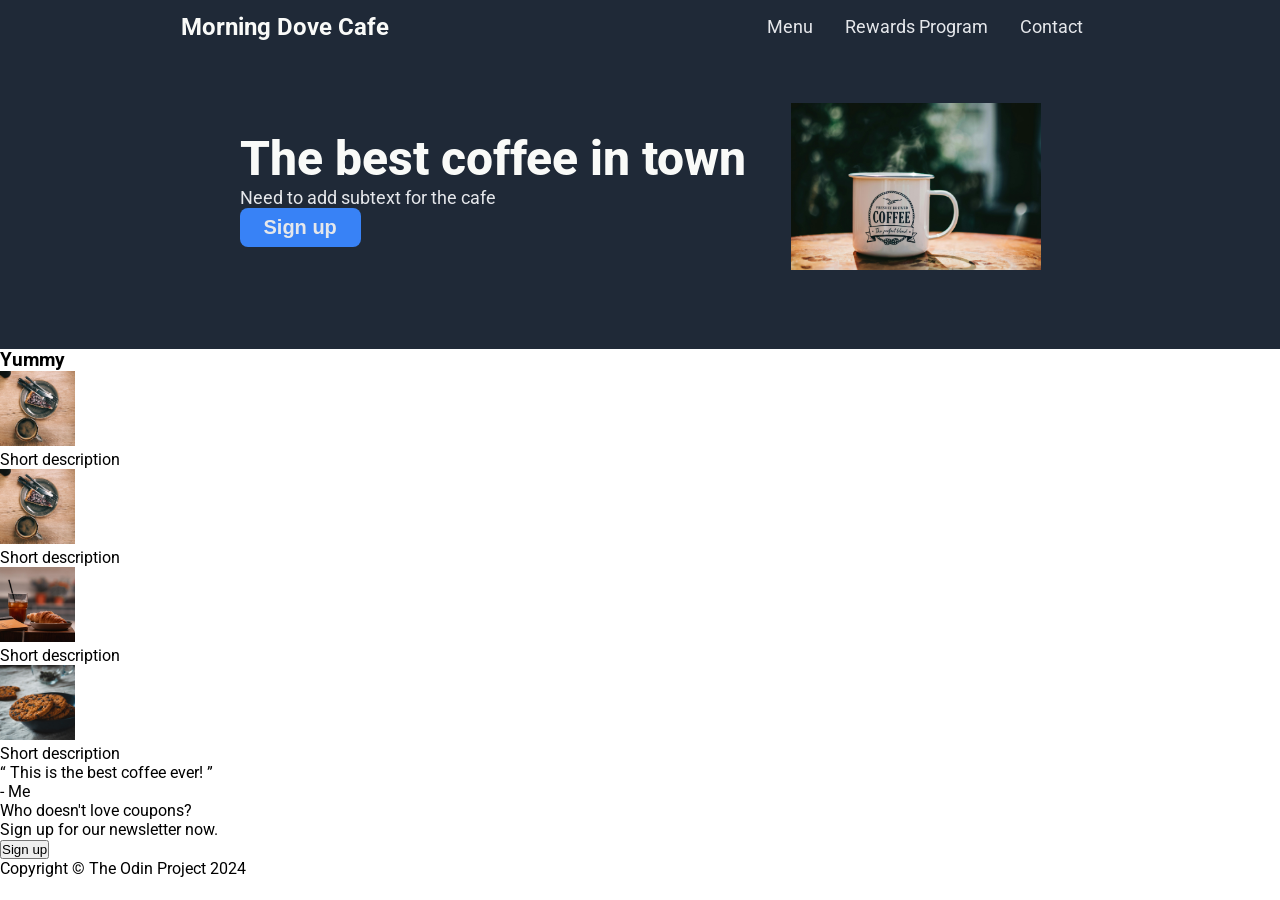
==== index.html @ 026f6066 "Add HTML and CSS for landing page Working on header and hero container" ====
<!DOCTYPE html>
<html lang="en">
<head>
    <meta charset="UTF-8">
    <meta name="viewport" content="width=device-width, initial-scale=1.0">
    <title>Morning Dove Cafe</title>
    <link rel="stylesheet" href="style.css">
    <!--Google Roboto font-->
    <link rel="preconnect" href="https://fonts.googleapis.com">
    <link rel="preconnect" href="https://fonts.gstatic.com" crossorigin>
    <link href="https://fonts.googleapis.com/css2?family=Roboto:ital,wght@0,100;0,300;0,400;0,500;0,700;0,900;1,100;1,300;1,400;1,500;1,700;1,900&display=swap" rel="stylesheet">
</head>
<body>
    <header class="top-nav-bar-container">
        <h1 class="header-logo-text">Morning Dove Cafe</h1>
        <ul class="top-nav-bar-links">
            <li>Menu</li>
            <li>Rewards Program</li>
            <li>Contact</li>
        </ul>
    </header>

    <div class="intro-container">
        <div class="intro-contents">
            <h2 class="main-hero-text">The best coffee in town</h2>
            <p class="main-hero-subtext">Need to add subtext for the cafe</p>
            <button class="first-sign-up-button">Sign up</button>
        </div>
        <div class="intro-image-container">
            <img src="./images/pexels-fotios-photos-1207918.jpg" width="250px" height="auto">
        </div>
    </div>

    <div class="food-content-container">
        <h3>Yummy</h3>
        <div class="food-content-container">
            <div class="cake-container">
                <img src="./images/pexels-rabiaa-64078182-15787227.jpg" width="75px" height="auto">
                <p>Short description</p>
            </div>
            <div class="donuts-container">
                <img src="./images/pexels-rabiaa-64078182-15787227.jpg" width="75px" height="auto">
                <p>Short description</p>
            </div>
            <div class="croissant-container">
                <img src="./images/pexels-bong-235371727-12176273.jpg" width="75px" height="auto">
                <p>Short description</p>
            </div>
            <div class="cookies-container">
                <img src="./images/pexels-boryslav-14571330.jpg" width="75px" height="auto">
                <p>Short description</p>
            </div>
        </div>
    </div>

    <div class="quote-container">
        <q class="quote">
            This is the best coffee ever!
        </q>
        <p class="quote-source">- Me</p>
    </div>

    <div class="call-to-action-container">
        <div class="call-to-action-box">
            <div class="call-to-action-text">
                <p>Who doesn't love coupons?</p>
                <p>Sign up for our newsletter now.</p>
            </div>
            <button>Sign up</button>
        </div>
    </div>

    <footer>
        <p>Copyright © The Odin Project 2024</p>
    </footer>

    
</body>
</html>
---- style.css ----
* {
    /* Reset to override the user-agent stylesheet */
    margin: 0;
    padding: 0;
}

/* Google Roboto font */
.roboto-thin {
    font-family: "Roboto", sans-serif;
    font-weight: 100;
    font-style: normal;
}

.roboto-light {
    font-family: "Roboto", sans-serif;
    font-weight: 300;
    font-style: normal;
}

.roboto-regular {
    font-family: "Roboto", sans-serif;
    font-weight: 400;
    font-style: normal;
}

.roboto-medium {
    font-family: "Roboto", sans-serif;
    font-weight: 500;
    font-style: normal;
}

.roboto-bold {
    font-family: "Roboto", sans-serif;
    font-weight: 700;
    font-style: normal;
}

.roboto-black {
    font-family: "Roboto", sans-serif;
    font-weight: 900;
    font-style: normal;
}

.roboto-thin-italic {
    font-family: "Roboto", sans-serif;
    font-weight: 100;
    font-style: italic;
}

.roboto-light-italic {
    font-family: "Roboto", sans-serif;
    font-weight: 300;
    font-style: italic;
}

.roboto-regular-italic {
    font-family: "Roboto", sans-serif;
    font-weight: 400;
    font-style: italic;
}

.roboto-medium-italic {
    font-family: "Roboto", sans-serif;
    font-weight: 500;
    font-style: italic;
}

.roboto-bold-italic {
    font-family: "Roboto", sans-serif;
    font-weight: 700;
    font-style: italic;
}

.roboto-black-italic {
    font-family: "Roboto", sans-serif;
    font-weight: 900;
    font-style: italic;
}  

body {
    font-family: roboto;
    display: flex;
    flex-direction: column;
}

.top-nav-bar-container {
    background-color: #1F2937;
    display: flex;
    justify-content: space-around;
    align-items: center;
}

.header-logo-text {
    font-size: 24px;
    color: #F9FAF8;
}

.top-nav-bar-links {
    list-style-type: none;
    font-size: 18px;
    color: #e5e7eb;
    display: flex;
    padding: 16px;
    gap: 32px;
}

.intro-container {
    background-color: #1F2937;
    display: flex;
    justify-content: center;
    align-items: center;
    padding-top: 50px;
    padding-bottom: 75px;
    gap: 45px;
}

.main-hero-text {
    font-size: 48px;
    font-weight: 800;
    color: #F9FAF8;
}

.main-hero-subtext {
    font-size: 18px;
    color: #e5e7eb;
}

.first-sign-up-button {
    background-color: #3882F6;
    font-size: 20px;
    font-weight: bold;
    color: #e5e7eb;
    text-align: center;
    border-radius: 8px;
    padding: 8px 24px;
    border: none;
}
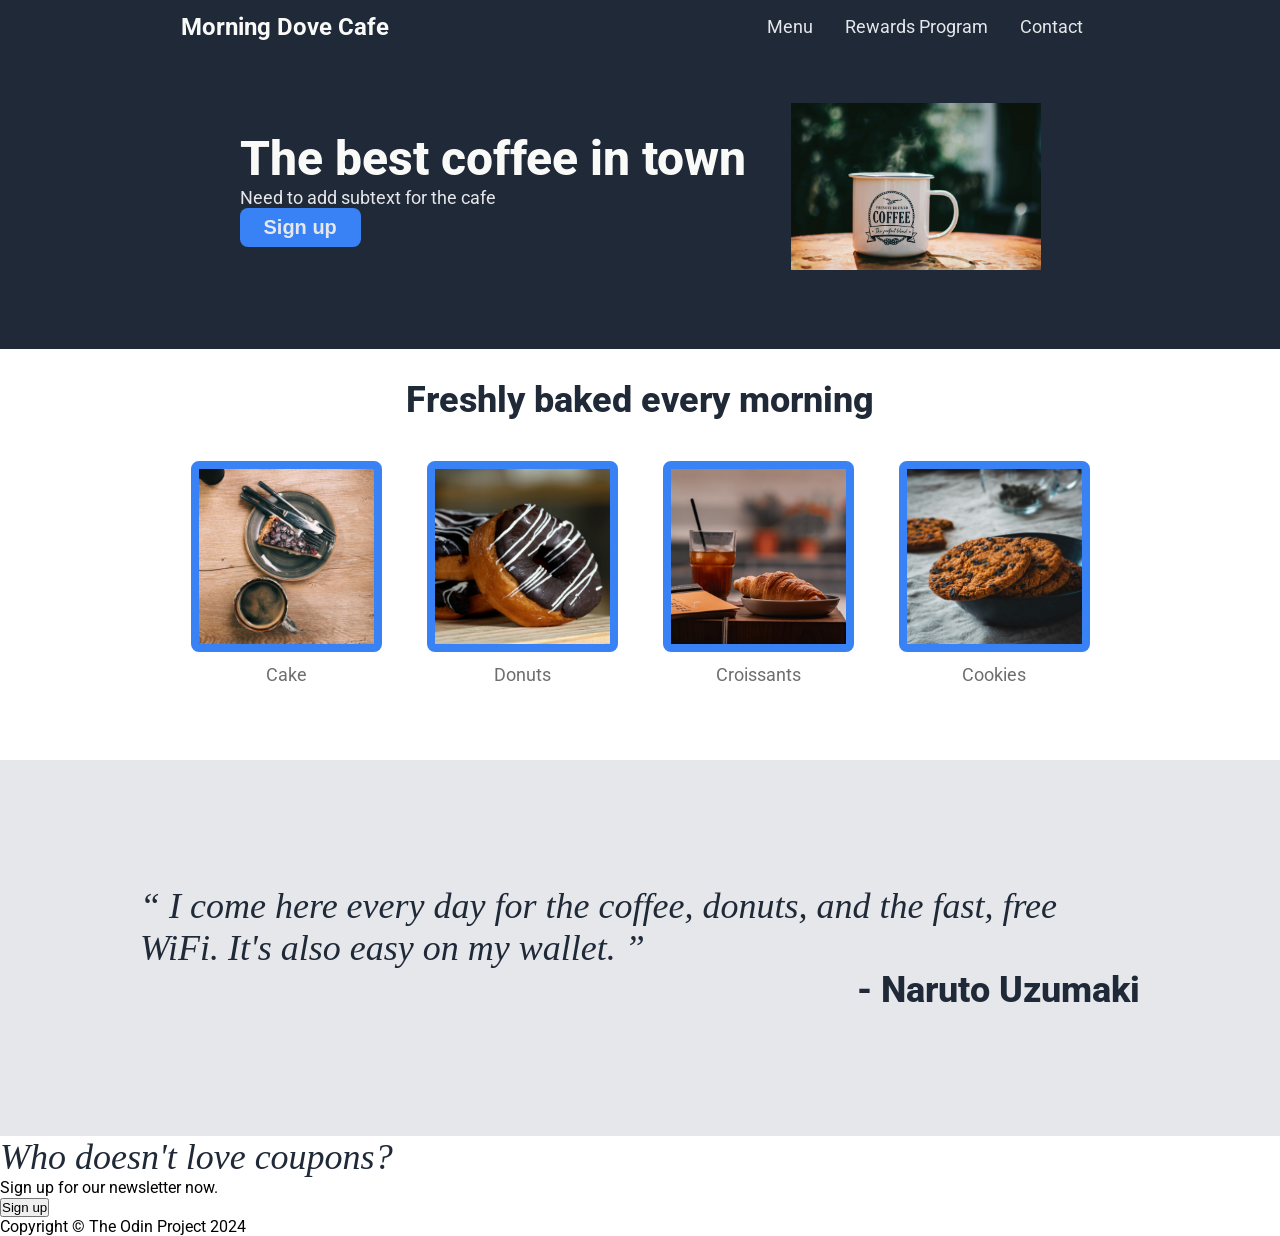
==== commit 0546d531: "Added styling for food and quote sections" ====
--- a/index.html
+++ b/index.html
@@ -32,38 +32,43 @@
     </div>
 
     <div class="food-content-container">
-        <h3>Yummy</h3>
-        <div class="food-content-container">
+        <h3 class="foods-statement">Freshly baked every morning</h3>
+        <div class="foods">
             <div class="cake-container">
-                <img src="./images/pexels-rabiaa-64078182-15787227.jpg" width="75px" height="auto">
-                <p>Short description</p>
+                <img class="food-image" src="./images/pexels-rabiaa-64078182-15787227.jpg" width="175px" height="auto">
+                <p class="food-name">Cake</p>
             </div>
+
             <div class="donuts-container">
-                <img src="./images/pexels-rabiaa-64078182-15787227.jpg" width="75px" height="auto">
-                <p>Short description</p>
+                <img class="food-image" src="./images/pexels-nishantaneja-2955820.jpg" width="175px" height="auto">
+                <p class="food-name">Donuts</p>
             </div>
+
             <div class="croissant-container">
-                <img src="./images/pexels-bong-235371727-12176273.jpg" width="75px" height="auto">
-                <p>Short description</p>
+                <img class="food-image" src="./images/pexels-bong-235371727-12176273.jpg" width="175px" height="auto">
+                <p class="food-name">Croissants</p>
             </div>
+
             <div class="cookies-container">
-                <img src="./images/pexels-boryslav-14571330.jpg" width="75px" height="auto">
-                <p>Short description</p>
+                <img class="food-image" src="./images/pexels-boryslav-14571330.jpg" width="175px" height="auto">
+                <p class="food-name">Cookies</p>
             </div>
         </div>
     </div>
 
     <div class="quote-container">
-        <q class="quote">
-            This is the best coffee ever!
-        </q>
-        <p class="quote-source">- Me</p>
+        <div class="nested-quote-container">
+            <q class="quote">
+                I come here every day for the coffee, donuts, and the fast, free WiFi. It's also easy on my wallet.
+            </q>
+            <p class="quote-source">- Naruto Uzumaki</p>
+        </div>
     </div>
 
     <div class="call-to-action-container">
         <div class="call-to-action-box">
             <div class="call-to-action-text">
-                <p>Who doesn't love coupons?</p>
+                <p class="quote">Who doesn't love coupons?</p>
                 <p>Sign up for our newsletter now.</p>
             </div>
             <button>Sign up</button>
--- a/style.css
+++ b/style.css
@@ -134,4 +134,63 @@
     border-radius: 8px;
     padding: 8px 24px;
     border: none;
+}
+
+.foods-statement {
+    font-size: 36px;
+    font-weight: 800;
+    color: #1F2937;
+    text-align: center;
+    padding-top: 30px;
+}
+
+.foods {
+    display: flex;
+    justify-content: center;
+    align-content: center;
+    padding-top: 40px;
+    padding-bottom: 75px;
+    gap: 45px;
+    flex-wrap: wrap;
+}
+
+.food-image {
+    border: 8px solid #3882F6;
+    border-radius: 8px;
+    margin-bottom: 8px;
+}
+
+.food-name {
+    text-align: center;
+    color: #6e6e6f;
+    font-size: 18px;
+}
+
+.quote-container {
+    background-color:#e5e7eb;
+    padding: 125px 50px;
+    display: flex;
+    justify-content: center;
+}
+
+.nested-quote-container {
+    display: flex;
+    flex-direction: column;
+    align-items: center;
+    width: 1000px;
+}
+
+.quote {
+    font-size: 36px;
+    font-style: italic;
+    font-weight: 300px;
+    color: #1F2937;
+    align-self: flex-start;
+}
+
+.quote-source {
+    font-size: 36px;
+    font-weight: 800;
+    color: #1F2937;
+    align-self: flex-end;
 }
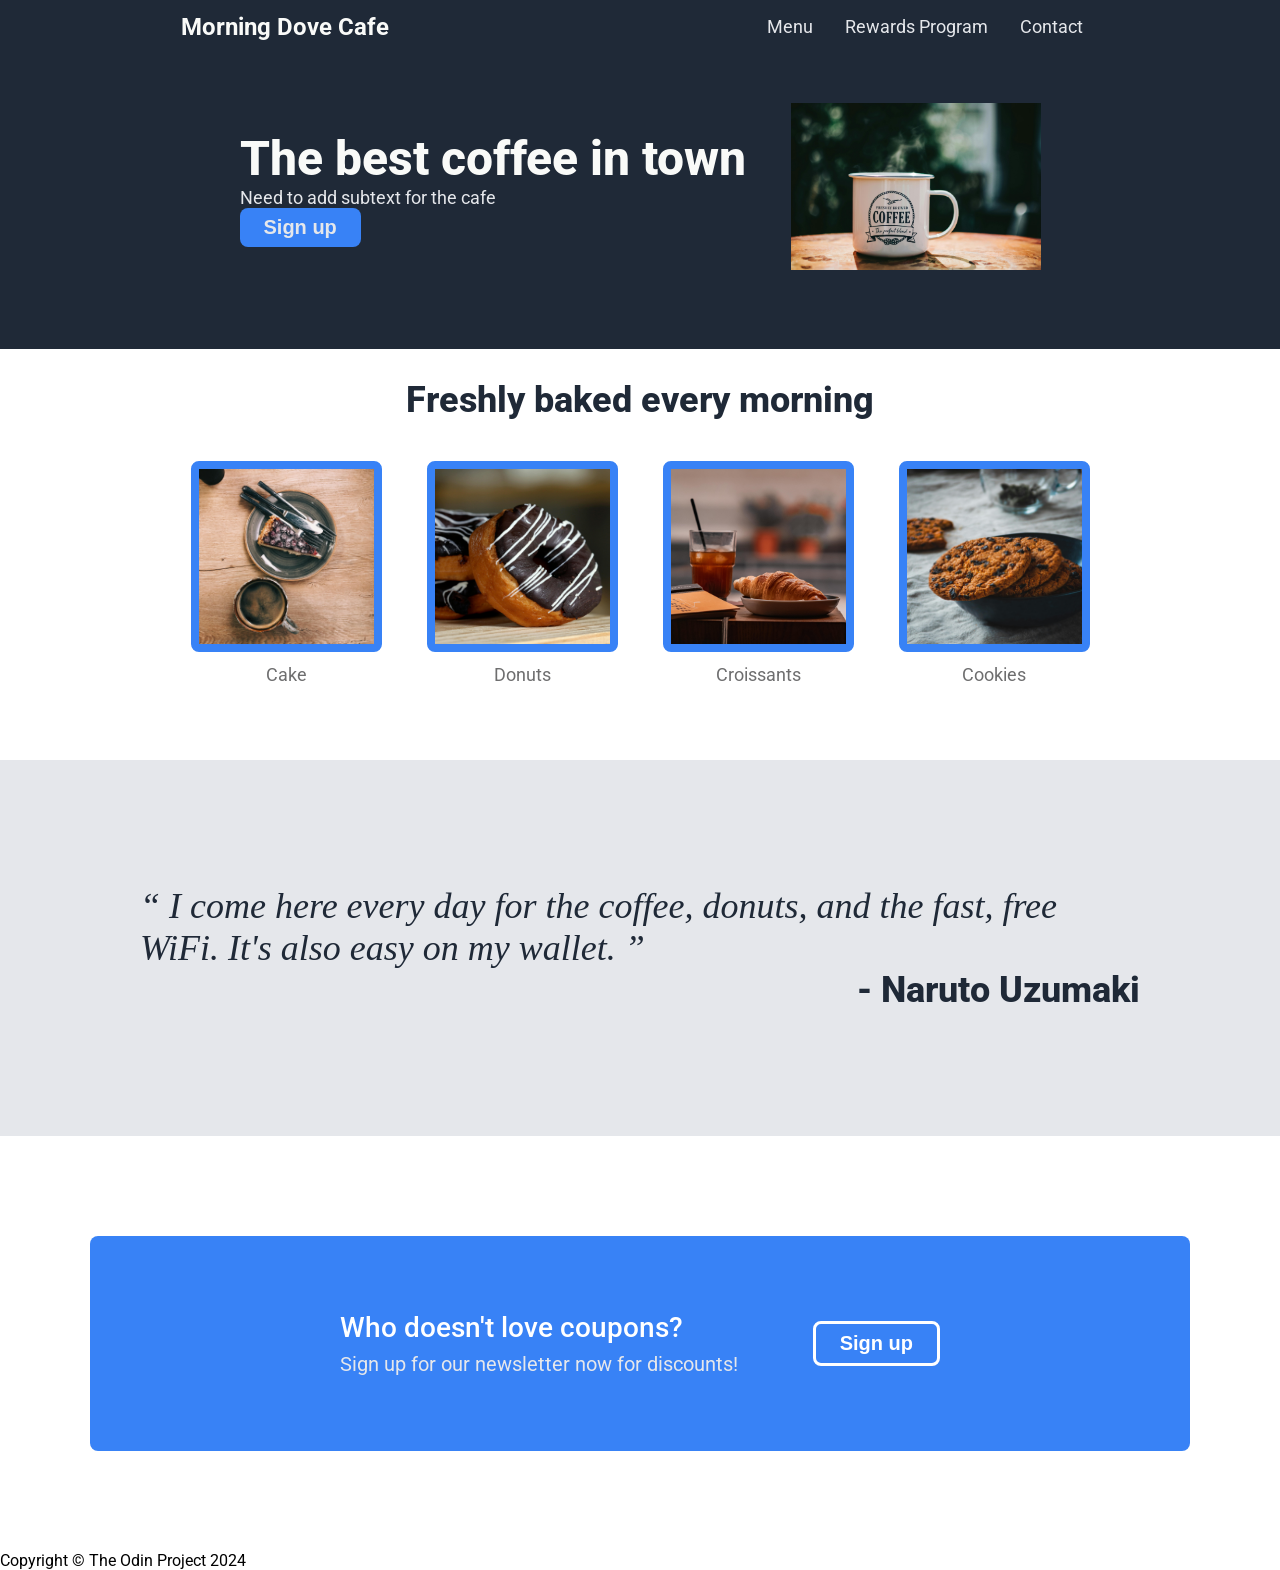
==== commit dce24eff: "Add style for call to action section" ====
--- a/index.html
+++ b/index.html
@@ -67,11 +67,11 @@
 
     <div class="call-to-action-container">
         <div class="call-to-action-box">
-            <div class="call-to-action-text">
-                <p class="quote">Who doesn't love coupons?</p>
-                <p>Sign up for our newsletter now.</p>
+            <div class="call-to-action-tex-box">
+                <p class="call-to-action-intro">Who doesn't love coupons?</p>
+                <p class="call-to-action-body">Sign up for our newsletter now for discounts!</p>
             </div>
-            <button>Sign up</button>
+            <button class="second-sign-up-button">Sign up</button>
         </div>
     </div>
 
--- a/style.css
+++ b/style.css
@@ -193,4 +193,53 @@
     font-weight: 800;
     color: #1F2937;
     align-self: flex-end;
+}
+
+.call-to-action-container {
+    padding: 100px 25px;
+    display: flex;
+    justify-content: center;
+}
+
+.call-to-action-box {
+    display: flex;
+    align-items: center;
+    width: 600px;
+    background-color: #3882F6;
+    justify-content: space-between;
+    padding: 75px 250px;
+    border-radius: 8px;
+}
+
+.call-to-action-text-box {
+    display: flex;
+}
+
+.call-to-action-intro {
+    color: white;
+    font-size: 28px;
+    font-weight: 500;
+    margin-bottom: 8px;
+}
+
+.call-to-action-body {
+    color: #e5e7eb;
+    font-size: 20px;
+}
+
+.second-sign-up-button {
+    background-color: #3882F6;
+    font-size: 20px;
+    font-weight: bold;
+    color: white;
+    text-align: center;
+    border-radius: 8px;
+    padding: 8px 24px;
+    border: solid;
+    border-color: white;
+    border-width: medium;
+}
+
+footer {
+    /*resume progress here */
 }
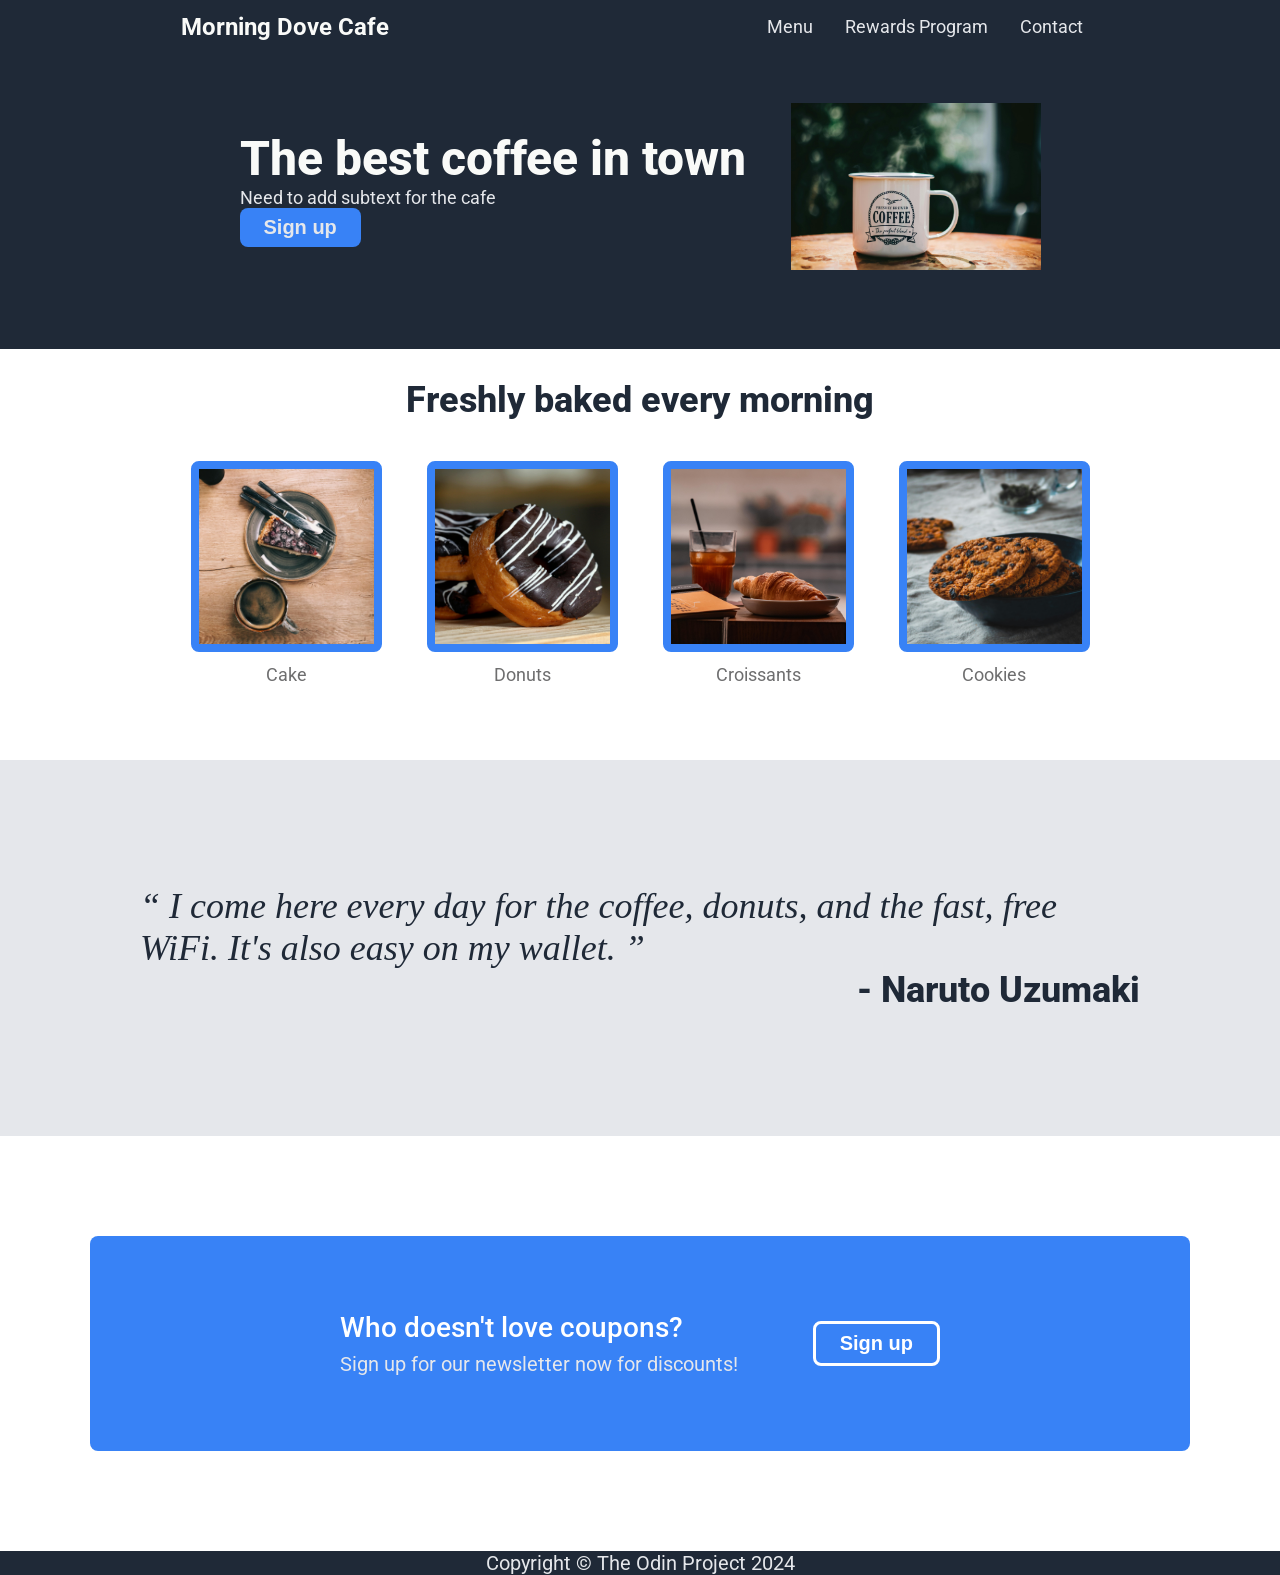
==== commit db52cd54: "Add styling for footer" ====
--- a/index.html
+++ b/index.html
@@ -76,7 +76,7 @@
     </div>
 
     <footer>
-        <p>Copyright © The Odin Project 2024</p>
+        <p class="copyright-message">Copyright © The Odin Project 2024</p>
     </footer>
 
     
--- a/style.css
+++ b/style.css
@@ -81,6 +81,9 @@
     font-family: roboto;
     display: flex;
     flex-direction: column;
+    /* stretch to the height of viewport */
+    min-height: 100vh;
+    flex: 1;
 }
 
 .top-nav-bar-container {
@@ -241,5 +244,17 @@
 }
 
 footer {
-    /*resume progress here */
+    background-color: #1F2937;
+    display: flex;
+    justify-content: center;
+    align-items: center;
+    /* Push footer to bottom of page */
+    margin-top: auto;
+    flex: 1 1 0;
+}
+
+.copyright-message {
+    color: #e5e7eb;
+    font-size: 20px;
+    /*padding: 40px 16px; remove?*/
 }
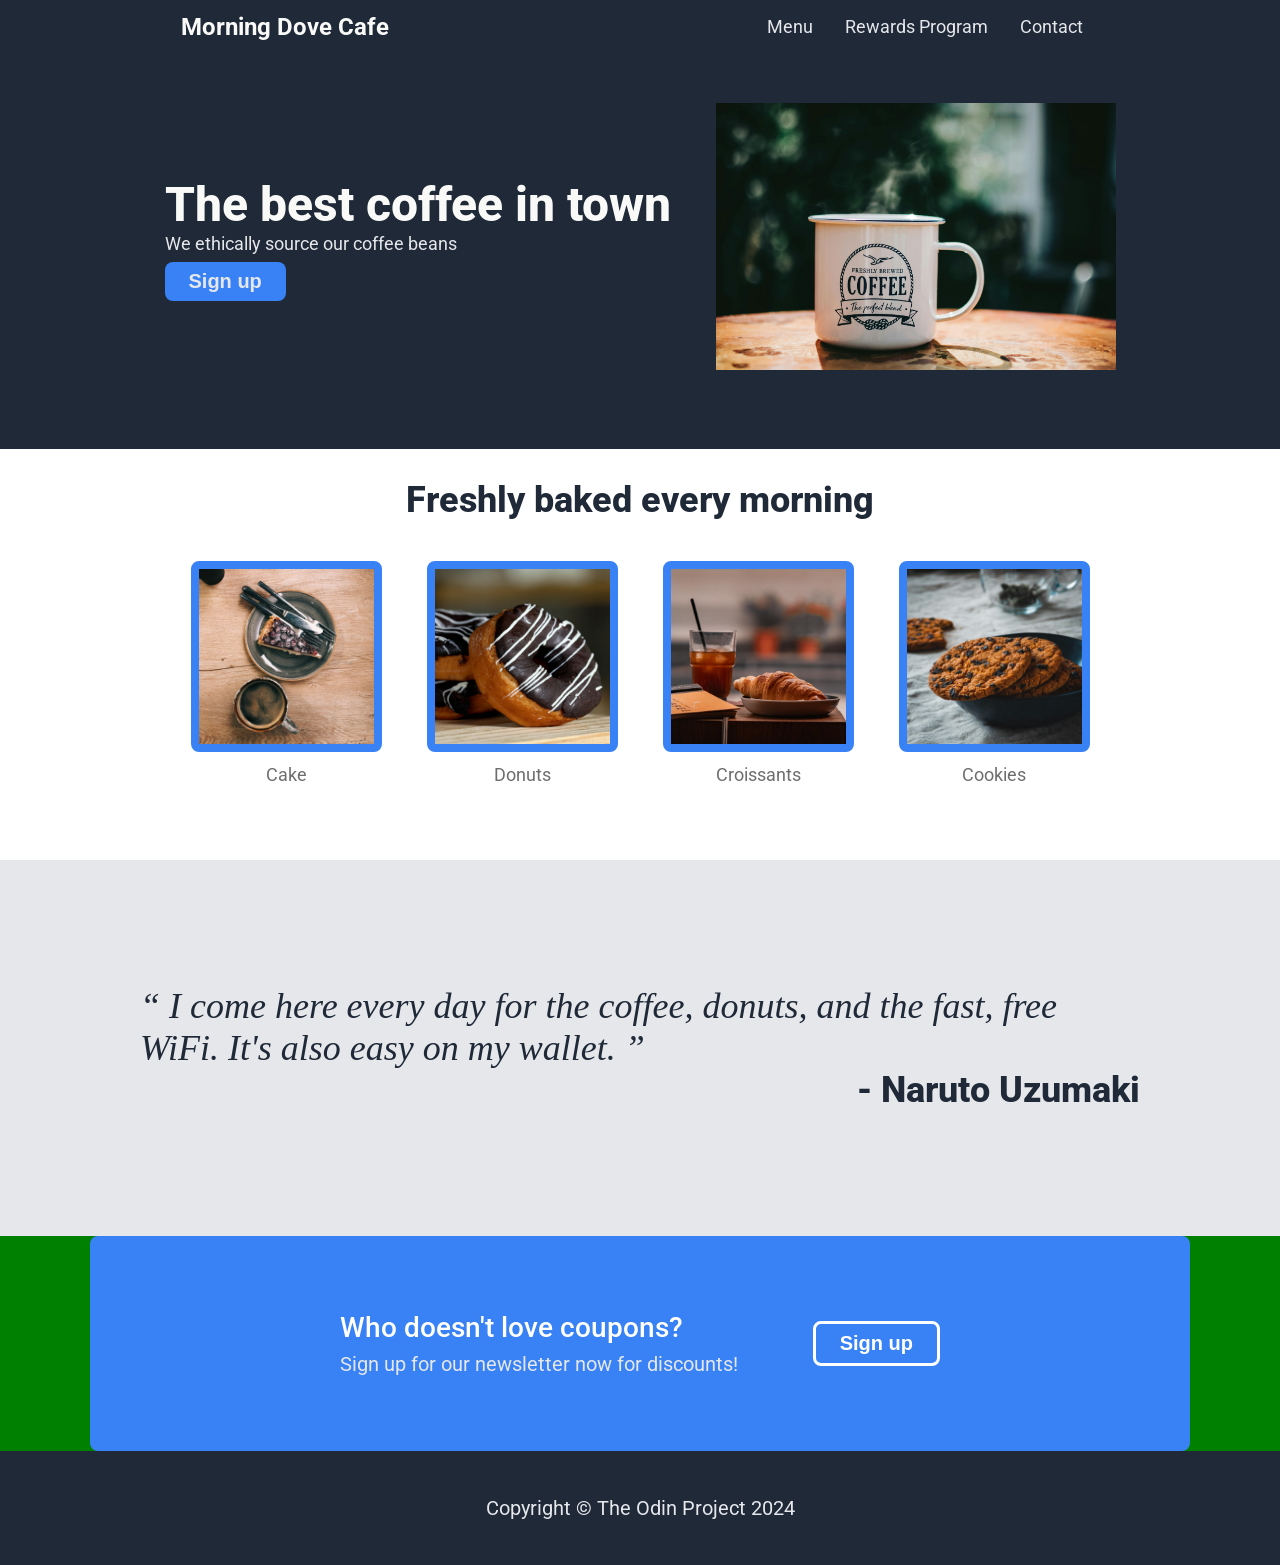
==== commit 348593c6: "Update intro container contents Added overflow to intro section and call to action panel" ====
--- a/index.html
+++ b/index.html
@@ -20,65 +20,66 @@
         </ul>
     </header>
 
-    <div class="intro-container">
-        <div class="intro-contents">
-            <h2 class="main-hero-text">The best coffee in town</h2>
-            <p class="main-hero-subtext">Need to add subtext for the cafe</p>
-            <button class="first-sign-up-button">Sign up</button>
-        </div>
-        <div class="intro-image-container">
-            <img src="./images/pexels-fotios-photos-1207918.jpg" width="250px" height="auto">
-        </div>
-    </div>
-
-    <div class="food-content-container">
-        <h3 class="foods-statement">Freshly baked every morning</h3>
-        <div class="foods">
-            <div class="cake-container">
-                <img class="food-image" src="./images/pexels-rabiaa-64078182-15787227.jpg" width="175px" height="auto">
-                <p class="food-name">Cake</p>
+    <div class="main-contents">
+        <div class="intro-container">
+            <div class="intro-contents">
+                <h2 class="main-hero-text">The best coffee in town</h2>
+                <p class="main-hero-subtext">We ethically source our coffee beans</p>
+                <button class="first-sign-up-button">Sign up</button>
             </div>
-
-            <div class="donuts-container">
-                <img class="food-image" src="./images/pexels-nishantaneja-2955820.jpg" width="175px" height="auto">
-                <p class="food-name">Donuts</p>
-            </div>
-
-            <div class="croissant-container">
-                <img class="food-image" src="./images/pexels-bong-235371727-12176273.jpg" width="175px" height="auto">
-                <p class="food-name">Croissants</p>
-            </div>
-
-            <div class="cookies-container">
-                <img class="food-image" src="./images/pexels-boryslav-14571330.jpg" width="175px" height="auto">
-                <p class="food-name">Cookies</p>
+            <div class="intro-image-container">
+                <img src="./images/pexels-fotios-photos-1207918.jpg" width="400px" height="auto">
             </div>
         </div>
-    </div>
 
-    <div class="quote-container">
-        <div class="nested-quote-container">
-            <q class="quote">
-                I come here every day for the coffee, donuts, and the fast, free WiFi. It's also easy on my wallet.
-            </q>
-            <p class="quote-source">- Naruto Uzumaki</p>
+        <div class="food-content-container">
+            <h3 class="foods-statement">Freshly baked every morning</h3>
+            <div class="foods">
+                <div class="cake-container">
+                    <img class="food-image" src="./images/pexels-rabiaa-64078182-15787227.jpg" width="175px" height="auto">
+                    <p class="food-name">Cake</p>
+                </div>
+
+                <div class="donuts-container">
+                    <img class="food-image" src="./images/pexels-nishantaneja-2955820.jpg" width="175px" height="auto">
+                    <p class="food-name">Donuts</p>
+                </div>
+
+                <div class="croissant-container">
+                    <img class="food-image" src="./images/pexels-bong-235371727-12176273.jpg" width="175px" height="auto">
+                    <p class="food-name">Croissants</p>
+                </div>
+
+                <div class="cookies-container">
+                    <img class="food-image" src="./images/pexels-boryslav-14571330.jpg" width="175px" height="auto">
+                    <p class="food-name">Cookies</p>
+                </div>
+            </div>
         </div>
-    </div>
 
-    <div class="call-to-action-container">
-        <div class="call-to-action-box">
-            <div class="call-to-action-tex-box">
-                <p class="call-to-action-intro">Who doesn't love coupons?</p>
-                <p class="call-to-action-body">Sign up for our newsletter now for discounts!</p>
+        <div class="quote-container">
+            <div class="nested-quote-container">
+                <q class="quote">
+                    I come here every day for the coffee, donuts, and the fast, free WiFi. It's also easy on my wallet.
+                </q>
+                <p class="quote-source">- Naruto Uzumaki</p>
             </div>
-            <button class="second-sign-up-button">Sign up</button>
+        </div>
+
+        <div class="call-to-action-container">
+            <div class="call-to-action-box">
+                <div class="call-to-action-tex-box">
+                    <p class="call-to-action-intro">Who doesn't love coupons?</p>
+                    <p class="call-to-action-body">Sign up for our newsletter now for discounts!</p>
+                </div>
+                <button class="second-sign-up-button">Sign up</button>
+            </div>
         </div>
     </div>
 
     <footer>
         <p class="copyright-message">Copyright © The Odin Project 2024</p>
     </footer>
-
     
 </body>
 </html>
--- a/style.css
+++ b/style.css
@@ -75,15 +75,22 @@
     font-family: "Roboto", sans-serif;
     font-weight: 900;
     font-style: italic;
-}  
+}
 
 body {
     font-family: roboto;
-    display: flex;
-    flex-direction: column;
     /* stretch to the height of viewport */
     min-height: 100vh;
+    display: flex;
+    flex-direction: column;
+    background-color: pink;
+}
+
+.main-contents {
+    display: flex;
+    flex-direction: column;
     flex: 1;
+    background-color: yellow;
 }
 
 .top-nav-bar-container {
@@ -112,9 +119,17 @@
     display: flex;
     justify-content: center;
     align-items: center;
+    padding-left: 60px;
+    padding-right: 60px;
     padding-top: 50px;
     padding-bottom: 75px;
     gap: 45px;
+    /* Prevent image from spilling out of container */
+    overflow: hidden;
+}
+
+.intro-contents {
+    flex-shrink: 0;
 }
 
 .main-hero-text {
@@ -126,6 +141,7 @@
 .main-hero-subtext {
     font-size: 18px;
     color: #e5e7eb;
+    margin-bottom: 8px;
 }
 
 .first-sign-up-button {
@@ -137,6 +153,10 @@
     border-radius: 8px;
     padding: 8px 24px;
     border: none;
+}
+
+.food-content-container ,.call-to-action-container {
+    background-color: white;
 }
 
 .foods-statement {
@@ -199,19 +219,25 @@
 }
 
 .call-to-action-container {
-    padding: 100px 25px;
-    display: flex;
-    justify-content: center;
+    display: flex;
+    justify-content: center;
+    align-items: center;
+    /* This fixed the issue where there was a gap between this container and the footer */
+    flex: 1;
+    background-color: green;
 }
 
 .call-to-action-box {
     display: flex;
     align-items: center;
-    width: 600px;
+    flex-basis: 600px;
     background-color: #3882F6;
     justify-content: space-between;
     padding: 75px 250px;
     border-radius: 8px;
+    flex-wrap: wrap;
+    /* Prevent panel from spilling out of container */
+    overflow: hidden;
 }
 
 .call-to-action-text-box {
@@ -248,13 +274,11 @@
     display: flex;
     justify-content: center;
     align-items: center;
-    /* Push footer to bottom of page */
-    margin-top: auto;
-    flex: 1 1 0;
+    flex-shrink: 0;
+    padding: 45px 90px;
 }
 
 .copyright-message {
     color: #e5e7eb;
     font-size: 20px;
-    /*padding: 40px 16px; remove?*/
 }
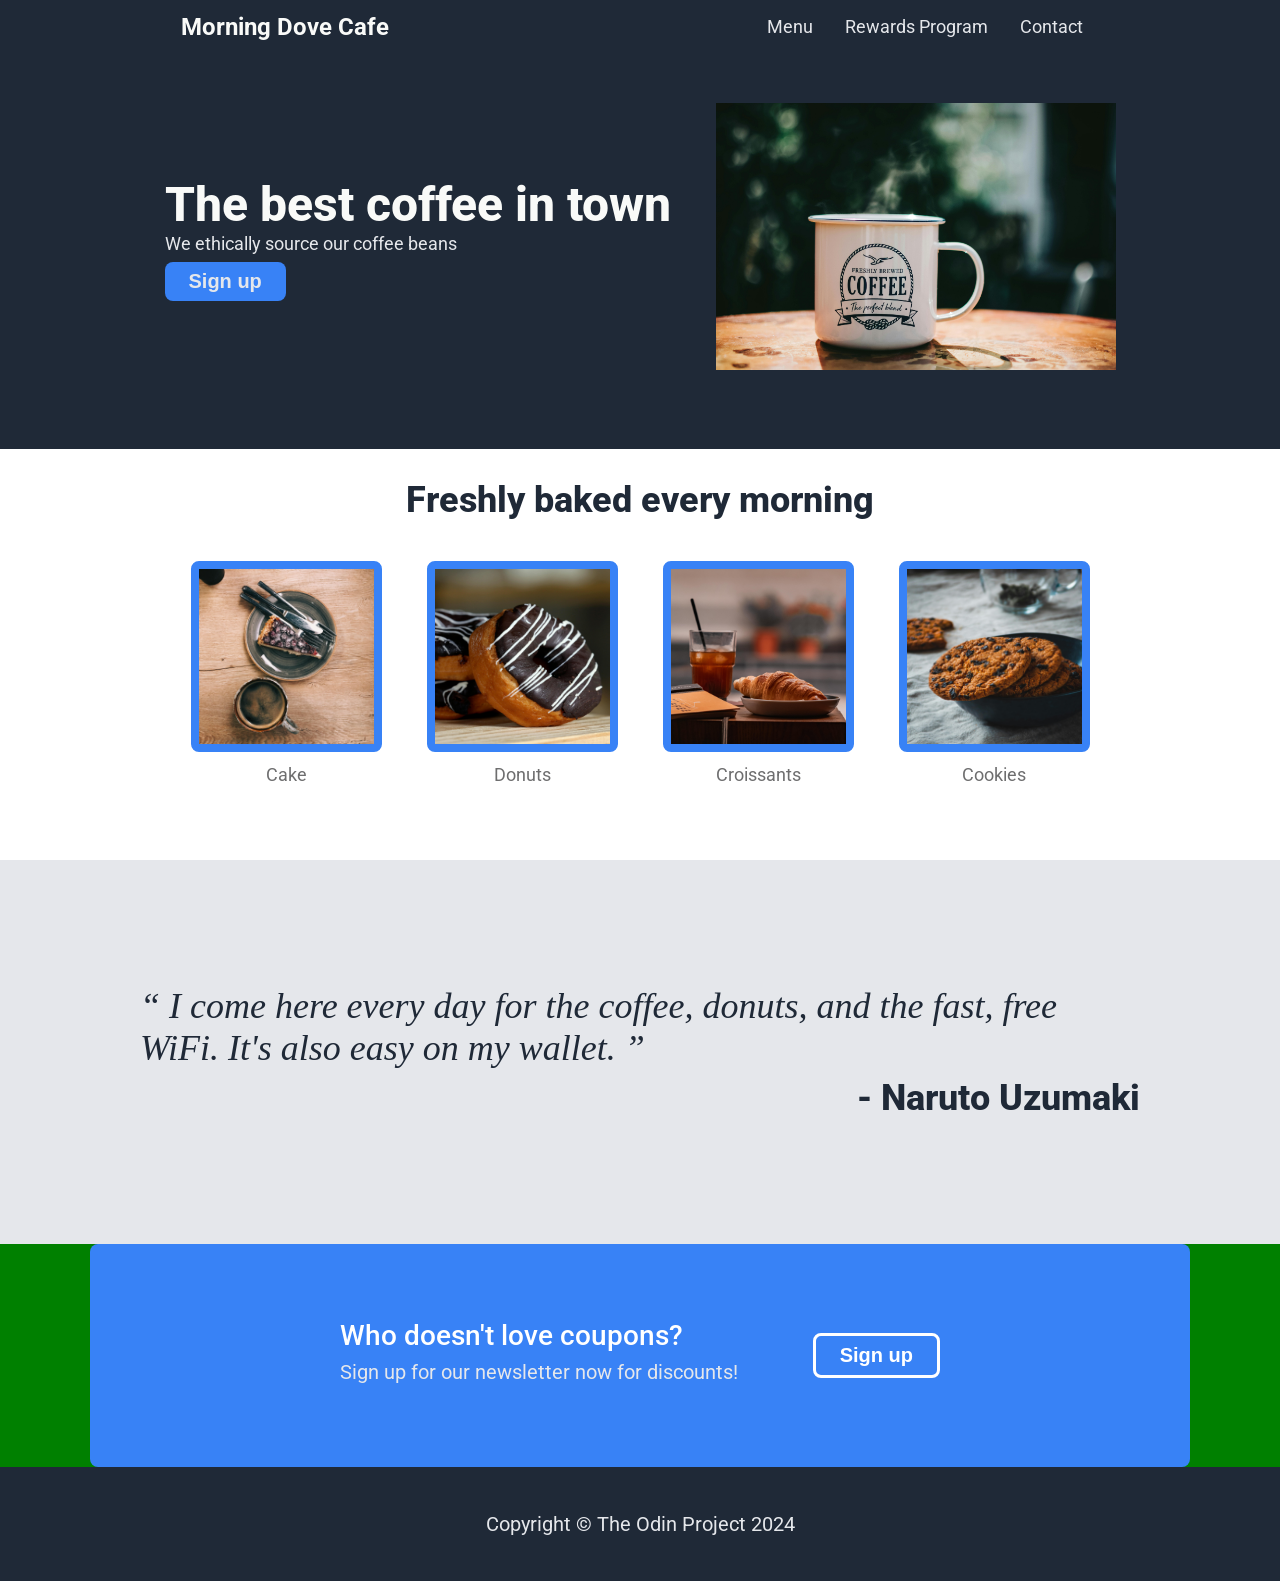
==== commit 78a49d0c: "Add alt text to images" ====
--- a/index.html
+++ b/index.html
@@ -14,9 +14,9 @@
     <header class="top-nav-bar-container">
         <h1 class="header-logo-text">Morning Dove Cafe</h1>
         <ul class="top-nav-bar-links">
-            <li>Menu</li>
-            <li>Rewards Program</li>
-            <li>Contact</li>
+            <li><a href="#placeholder" target="_blank" rel="noopener noreferrer">Menu</a></li>
+            <li><a href="#placeholder" target="_blank" rel="noopener noreferrer">Rewards Program</a></li>
+            <li><a href="#placeholder" target="_blank" rel="noopener noreferrer">Contact</a></li>
         </ul>
     </header>
 
@@ -25,10 +25,10 @@
             <div class="intro-contents">
                 <h2 class="main-hero-text">The best coffee in town</h2>
                 <p class="main-hero-subtext">We ethically source our coffee beans</p>
-                <button class="first-sign-up-button">Sign up</button>
+                <button class="first-sign-up-button" type="button">Sign up</button>
             </div>
             <div class="intro-image-container">
-                <img src="./images/pexels-fotios-photos-1207918.jpg" width="400px" height="auto">
+                <img src="./images/pexels-fotios-photos-1207918.jpg" alt="Coffee mug on a table" width="400px" height="auto">
             </div>
         </div>
 
@@ -36,22 +36,22 @@
             <h3 class="foods-statement">Freshly baked every morning</h3>
             <div class="foods">
                 <div class="cake-container">
-                    <img class="food-image" src="./images/pexels-rabiaa-64078182-15787227.jpg" width="175px" height="auto">
+                    <img class="food-image" src="./images/pexels-rabiaa-64078182-15787227.jpg" alt="Cake on a plate with cutlery beside a coffee mug" width="175px" height="auto">
                     <p class="food-name">Cake</p>
                 </div>
 
                 <div class="donuts-container">
-                    <img class="food-image" src="./images/pexels-nishantaneja-2955820.jpg" width="175px" height="auto">
+                    <img class="food-image" src="./images/pexels-nishantaneja-2955820.jpg" alt="Glazed donuts" width="175px" height="auto">
                     <p class="food-name">Donuts</p>
                 </div>
 
                 <div class="croissant-container">
-                    <img class="food-image" src="./images/pexels-bong-235371727-12176273.jpg" width="175px" height="auto">
+                    <img class="food-image" src="./images/pexels-bong-235371727-12176273.jpg" alt="Croissant on a plate beside a glass of iced tea and a book" width="175px" height="auto">
                     <p class="food-name">Croissants</p>
                 </div>
 
                 <div class="cookies-container">
-                    <img class="food-image" src="./images/pexels-boryslav-14571330.jpg" width="175px" height="auto">
+                    <img class="food-image" src="./images/pexels-boryslav-14571330.jpg" alt="Chocolate cookies in a bowl" width="175px" height="auto">
                     <p class="food-name">Cookies</p>
                 </div>
             </div>
@@ -72,7 +72,7 @@
                     <p class="call-to-action-intro">Who doesn't love coupons?</p>
                     <p class="call-to-action-body">Sign up for our newsletter now for discounts!</p>
                 </div>
-                <button class="second-sign-up-button">Sign up</button>
+                <button class="second-sign-up-button" type="button">Sign up</button>
             </div>
         </div>
     </div>
--- a/style.css
+++ b/style.css
@@ -103,6 +103,12 @@
 .header-logo-text {
     font-size: 24px;
     color: #F9FAF8;
+}
+
+a {
+    text-decoration: none;
+    /* Ensure links aren't the default blue color */
+    color: inherit;
 }
 
 .top-nav-bar-links {
@@ -153,6 +159,7 @@
     border-radius: 8px;
     padding: 8px 24px;
     border: none;
+    cursor:pointer;
 }
 
 .food-content-container ,.call-to-action-container {
@@ -209,6 +216,7 @@
     font-weight: 300px;
     color: #1F2937;
     align-self: flex-start;
+    margin-bottom: 8px;
 }
 
 .quote-source {
@@ -254,6 +262,7 @@
 .call-to-action-body {
     color: #e5e7eb;
     font-size: 20px;
+    margin-bottom: 8px;
 }
 
 .second-sign-up-button {
@@ -267,6 +276,7 @@
     border: solid;
     border-color: white;
     border-width: medium;
+    cursor:pointer;
 }
 
 footer {
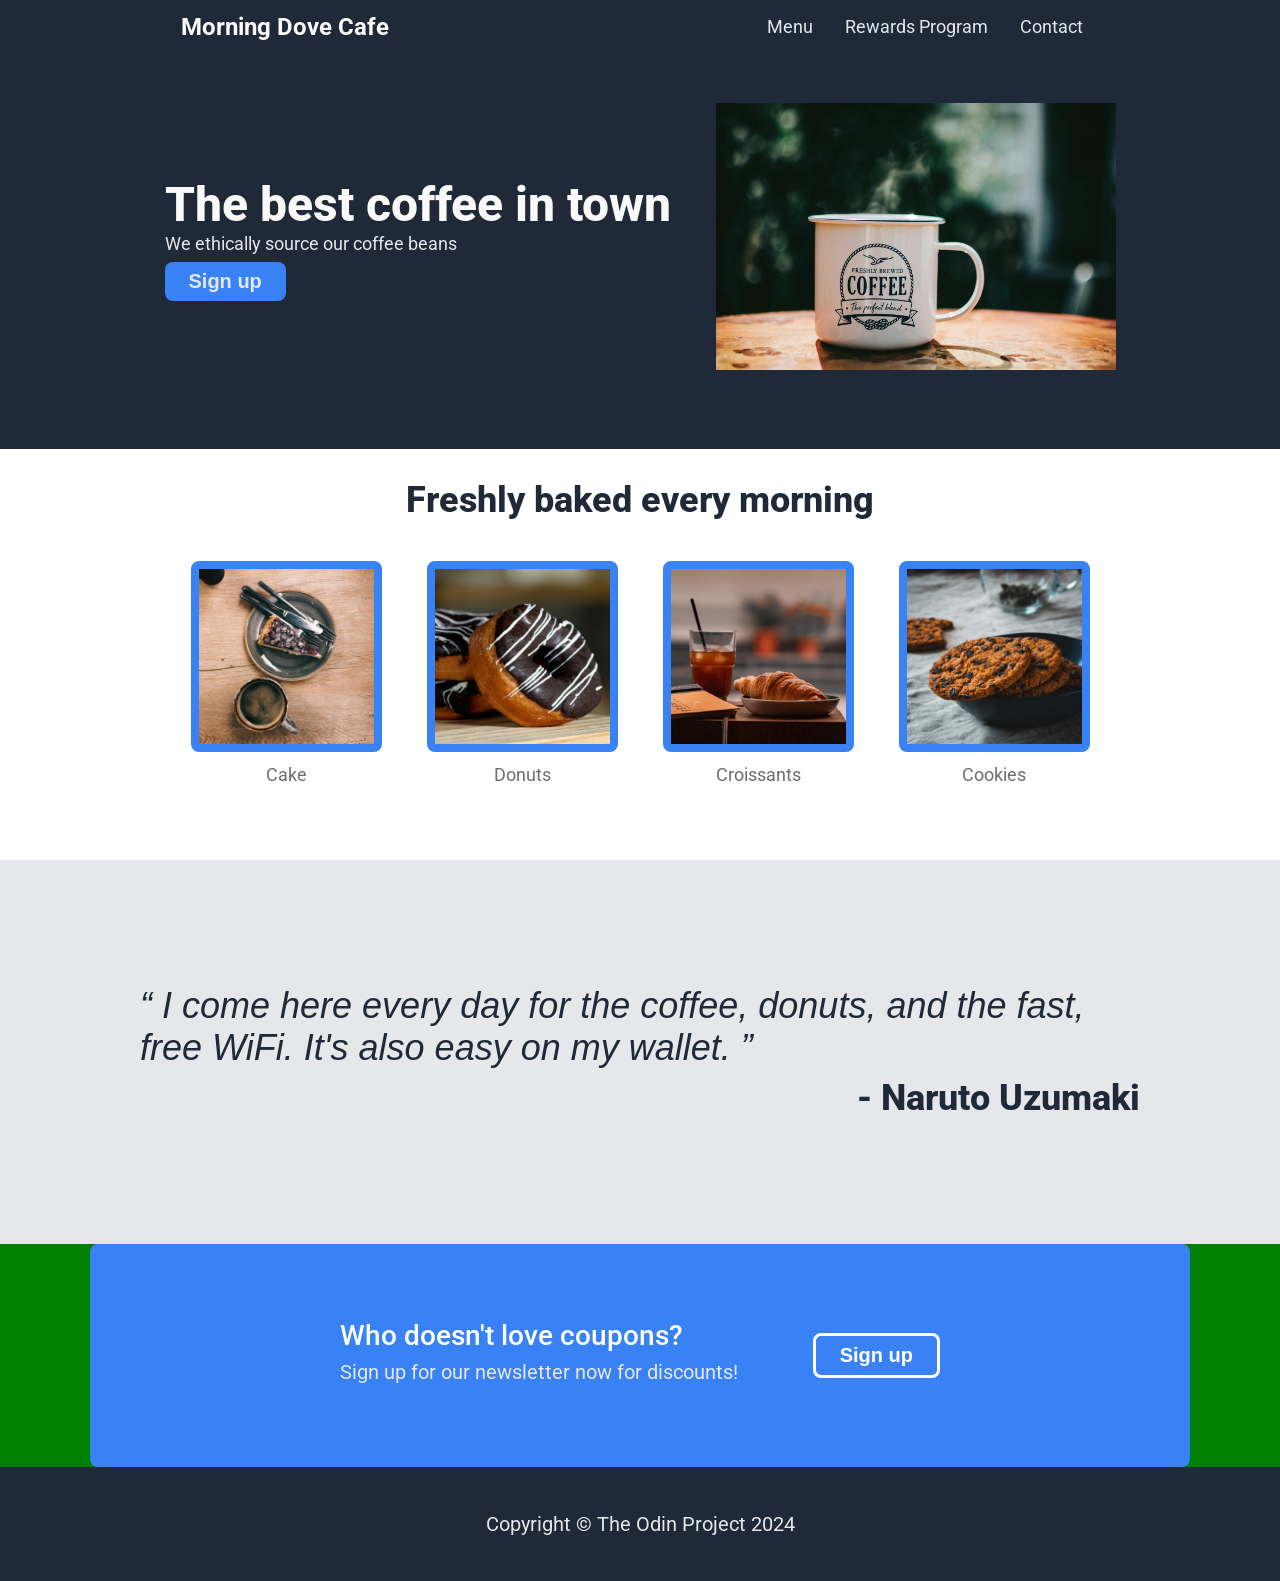
==== commit 800b4bff: "Correct call-to-action-text-box typo in stylesheet" ====
--- a/index.html
+++ b/index.html
@@ -68,7 +68,7 @@
 
         <div class="call-to-action-container">
             <div class="call-to-action-box">
-                <div class="call-to-action-tex-box">
+                <div class="call-to-action-text-box">
                     <p class="call-to-action-intro">Who doesn't love coupons?</p>
                     <p class="call-to-action-body">Sign up for our newsletter now for discounts!</p>
                 </div>
--- a/style.css
+++ b/style.css
@@ -78,7 +78,7 @@
 }
 
 body {
-    font-family: roboto;
+    font-family: roboto, Arial, Helvetica;
     /* stretch to the height of viewport */
     min-height: 100vh;
     display: flex;
@@ -233,6 +233,7 @@
     /* This fixed the issue where there was a gap between this container and the footer */
     flex: 1;
     background-color: green;
+
 }
 
 .call-to-action-box {
@@ -250,6 +251,8 @@
 
 .call-to-action-text-box {
     display: flex;
+    /* Fixed typo, was missing the last t in "text" -_- */
+    flex-direction: column;
 }
 
 .call-to-action-intro {
